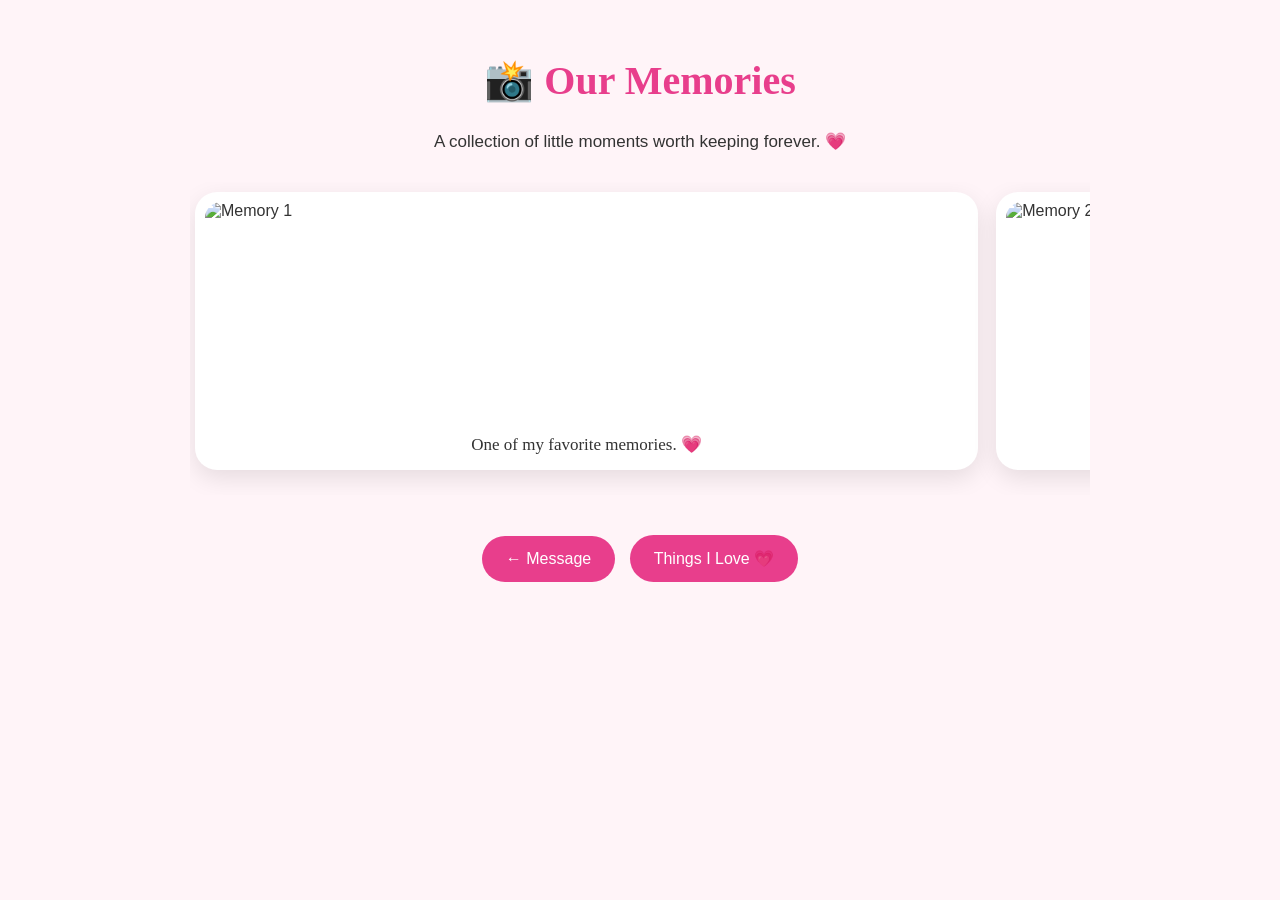
==== memories.html @ e87dc1bc "Add files via upload" ====
<!DOCTYPE html>
<html>
<head>
<link rel="stylesheet" href="style.css">
    <meta name="viewport" content="width=device-width, initial-scale=1.0">
<title>Our Memories 📸</title>

<style>
*{box-sizing:border-box}

body{
margin:0;
font-family:Arial,sans-serif;
background:#fff4f8;
color:#333;
padding:30px 15px;
}

h1{
text-align:center;
color:#e83e8c;
font-family:Georgia,serif;
font-size:40px;
}

.intro{
text-align:center;
font-size:17px;
margin-bottom:30px;
}

.gallery{
    max-width:900px;
    margin:30px auto;
    display:flex;
    gap:18px;
    overflow-x:auto;
    scroll-snap-type:x mandatory;
    padding:10px 5px 25px;
    scrollbar-width:none;
}

.gallery::-webkit-scrollbar{
    display:none;
}

.photo{
    flex:0 0 88%;
    scroll-snap-align:center;
    background:white;
    padding:10px;
    border-radius:22px;
    box-shadow:0 8px 25px rgba(0,0,0,.1);
}

.photo img{
display:block;
width:100%;
 height:220px;
object-fit:cover;
border-radius:16px;
 transition:transform .4s ease;
}

.photo:active img{
    transform:scale(.98);
}

.caption{
text-align:center;
font-family:Georgia,serif;
font-size:17px;
margin:12px 5px 5px;
}

.button{
display:inline-block;
margin:10px 5px;
padding:14px 24px;
background:#e83e8c;
color:white;
text-decoration:none;
border-radius:30px;
}

.buttons{
text-align:center;
margin-top:30px;
}
/* Fullscreen photo viewer */
.viewer{
    display:none;
    position:fixed;
    inset:0;
    background:rgba(0,0,0,.88);
    z-index:999;
    align-items:center;
    justify-content:center;
    padding:20px;
    animation:viewerFade .3s ease;
}

.viewer.show{
    display:flex;
}

.viewer img{
    max-width:100%;
    max-height:85vh;
    object-fit:contain;
    border-radius:12px;
    animation:photoPop .35s ease;
}

.close{
    position:absolute;
    top:20px;
    right:20px;
    width:45px;
    height:45px;
    border:0;
    border-radius:50%;
    background:white;
    color:#333;
    font-size:25px;
    cursor:pointer;
}

@keyframes viewerFade{
    from{opacity:0}
    to{opacity:1}
}

@keyframes photoPop{
    from{
        transform:scale(.85);
        opacity:0;
    }
    to{
        transform:scale(1);
        opacity:1;
    }
    }</style>
</head>

<body>

<h1>📸 Our Memories</h1>

<p class="intro">
A collection of little moments worth keeping forever. 💗
</p>

<div class="gallery">

    <div class="photo">
        <img src="images/0f7b542a87db323448a26377d739dad2.jpg" alt="Memory 1">
        <p class="caption">One of my favorite memories. 💗</p>
    </div>

    <div class="photo">
        <img src="images/15589894a4388dcd853cae731fc877d9.jpg" alt="Memory 2">
        <p class="caption">A moment worth remembering. ✨</p>
    </div>

    <div class="photo">
        <img src="images/2c8743ae51e4b3ffd9365f020375eca2.jpg" alt="Memory 3">
        <p class="caption">Look at this beautiful memory. 🥹</p>
    </div>

    <div class="photo">
        <img src="images/3763fa8079e5d1e7a15e93252ef495a1.jpg" alt="Memory 4">
        <p class="caption">One for the memory book. 🌸</p>
    </div>

    <div class="photo">
        <img src="images/734a99ae58daa2dd8de96d862c1e9e65.jpg" alt="Memory 5">
        <p class="caption">This one makes me smile. 💕</p>
    </div>

    <div class="photo">
        <img src="images/98bff37c2ba9b32500a04aa926e4691d.jpg" alt="Memory 6">
        <p class="caption">Another little piece of our story. 🎀</p>
    </div>

    <div class="photo">
        <img src="images/abba36226d83926923869bf94ffc46eb.jpg" alt="Memory 7">
        <p class="caption">A moment I'll never forget. 💫</p>
    </div>

    <div class="photo">
        <img src="images/fb6f57096ae66965c17c3427c141272b.jpg" alt="Memory 8">
        <p class="caption">Here's to many more memories. 🫶</p>
    </div>

</div>

<div class="buttons">

<a href="message.html" class="button">← Message</a>

<a href="reasons.html" class="button">
Things I Love 💗
</a>

</div>

<div class="viewer" id="viewer" onclick="closeViewer()">
    <button class="close" onclick="closeViewer()">×</button>
    <img id="viewerImage" src="" alt="Enlarged memory">
</div>

<script>

function openViewer(image){
    document.getElementById("viewerImage").src = image.src;
    document.getElementById("viewer").classList.add("show");
}

function closeViewer(){
    document.getElementById("viewer").classList.remove("show");
}

document.querySelectorAll(".photo img").forEach(function(image){
    image.addEventListener("click", function(event){
        event.stopPropagation();
        openViewer(image);
    });
});

    </script>
</body>
    </html>
---- style.css ----
* {
    box-sizing: border-box;
}

html {
    scroll-behavior: smooth;
}

body {
    animation: pageEnter 0.8s ease both;
}

a,
button {
    -webkit-tap-highlight-color: transparent;
}

.button {
    transition:
        transform 0.3s ease,
        box-shadow 0.3s ease,
        background 0.3s ease;
}

.button:hover {
    transform: translateY(-4px) scale(1.03);
}

.button:active {
    transform: scale(0.95);
}

.card,
.photo,
.reason {
    animation: cardEnter 0.8s ease both;
}

.photo:hover {
    transform: translateY(-5px);
}

.photo {
    transition: transform 0.35s ease, box-shadow 0.35s ease;
}

@keyframes pageEnter {
    from {
        opacity: 0;
        transform: translateY(12px);
    }

    to {
        opacity: 1;
        transform: translateY(0);
    }
}

@keyframes cardEnter {
    from {
        opacity: 0;
        transform: translateY(20px);
    }

    to {
        opacity: 1;
        transform: translateY(0);
    }
}

@media (prefers-reduced-motion: reduce) {
    *,
    *::before,
    *::after {
        animation-duration: 0.01ms !important;
        animation-iteration-count: 1 !important;
        transition-duration: 0.01ms !important;
        scroll-behavior: auto !important;
    }
}
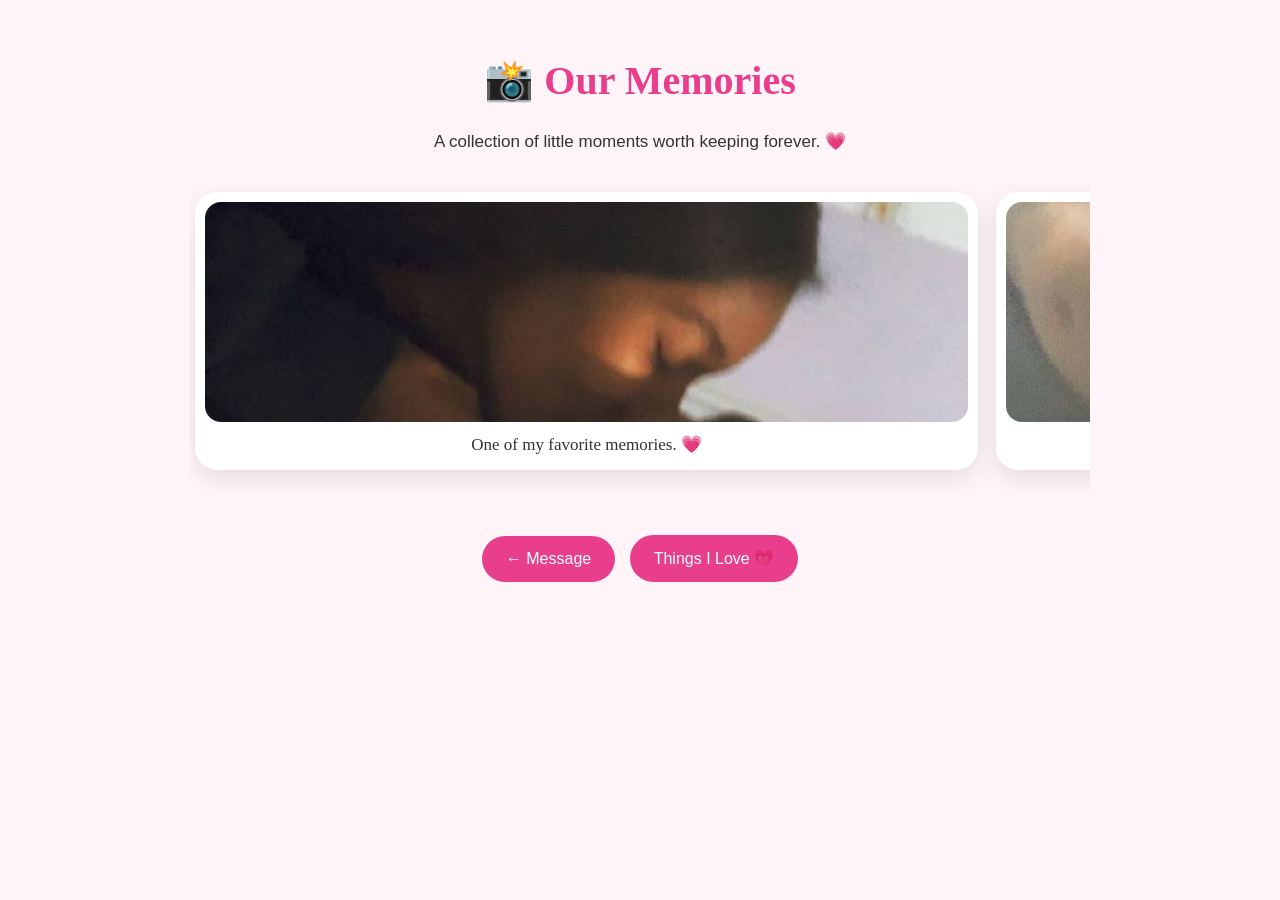
==== commit 9884440d: "Update caption for Memory 8 image" ====
--- a/memories.html
+++ b/memories.html
@@ -154,43 +154,43 @@
 <div class="gallery">
 
     <div class="photo">
-        <img src="images/0f7b542a87db323448a26377d739dad2.jpg" alt="Memory 1">
+        <img src="images/rue1.jpg" alt="Memory 1">
         <p class="caption">One of my favorite memories. 💗</p>
     </div>
 
     <div class="photo">
-        <img src="images/15589894a4388dcd853cae731fc877d9.jpg" alt="Memory 2">
+        <img src="images/rue2.jpg" alt="Memory 2">
         <p class="caption">A moment worth remembering. ✨</p>
     </div>
 
     <div class="photo">
-        <img src="images/2c8743ae51e4b3ffd9365f020375eca2.jpg" alt="Memory 3">
+        <img src="images/rue3.jpg" alt="Memory 3">
         <p class="caption">Look at this beautiful memory. 🥹</p>
     </div>
 
     <div class="photo">
-        <img src="images/3763fa8079e5d1e7a15e93252ef495a1.jpg" alt="Memory 4">
+        <img src="images/rue4.jpg" alt="Memory 4">
         <p class="caption">One for the memory book. 🌸</p>
     </div>
 
     <div class="photo">
-        <img src="images/734a99ae58daa2dd8de96d862c1e9e65.jpg" alt="Memory 5">
+        <img src="images/rue5.jpg" alt="Memory 5">
         <p class="caption">This one makes me smile. 💕</p>
     </div>
 
     <div class="photo">
-        <img src="images/98bff37c2ba9b32500a04aa926e4691d.jpg" alt="Memory 6">
+        <img src="images/rue6.jpg" alt="Memory 6">
         <p class="caption">Another little piece of our story. 🎀</p>
     </div>
 
     <div class="photo">
-        <img src="images/abba36226d83926923869bf94ffc46eb.jpg" alt="Memory 7">
+        <img src="images/rue7.jpg" alt="Memory 7">
         <p class="caption">A moment I'll never forget. 💫</p>
     </div>
 
     <div class="photo">
-        <img src="images/fb6f57096ae66965c17c3427c141272b.jpg" alt="Memory 8">
-        <p class="caption">Here's to many more memories. 🫶</p>
+        <img src="images/rue8.jpg" alt="Memory 8">
+        <p class="caption">The day. 🫶</p>
     </div>
 
 </div>
